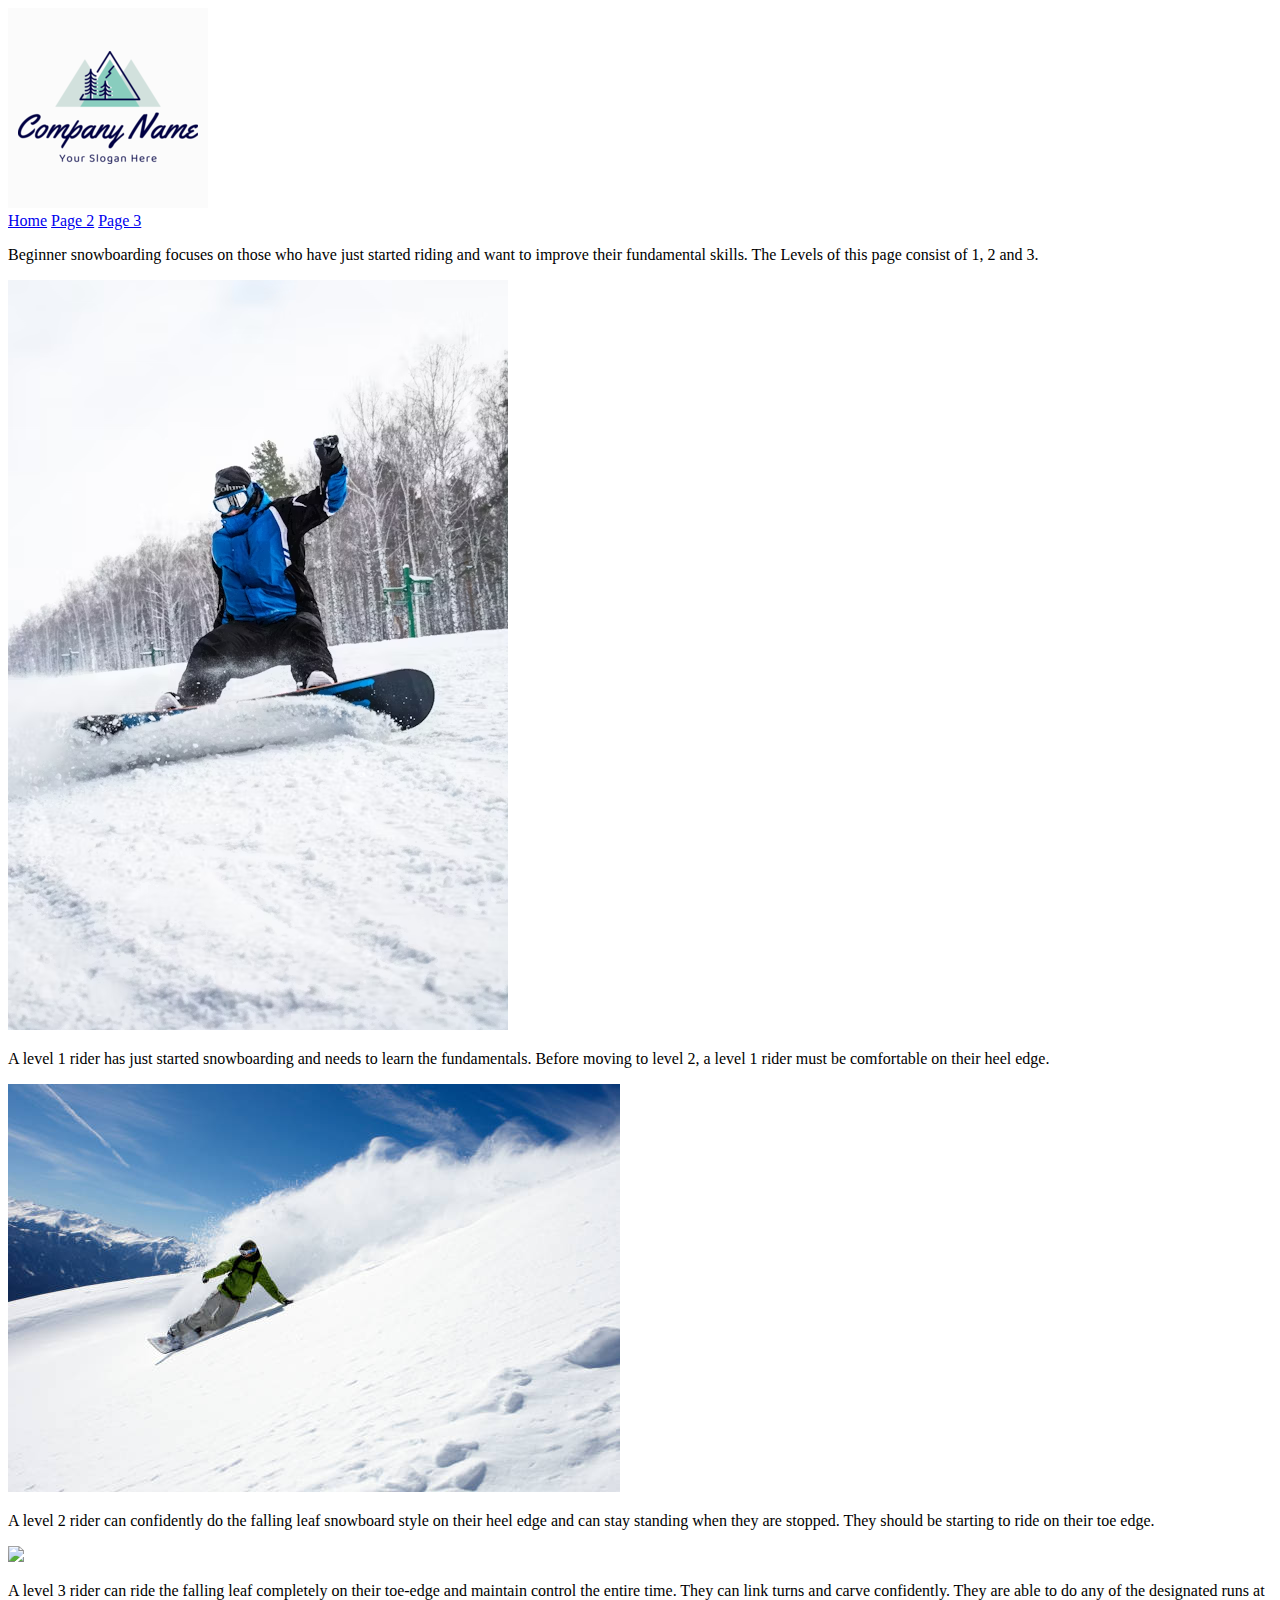
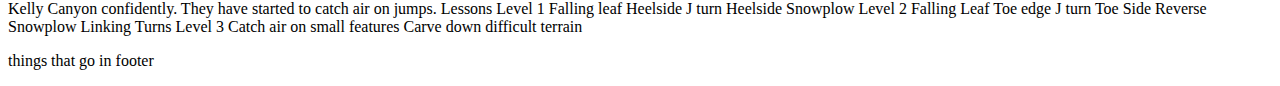
==== page2.html @ ab367d13 "subpages html" ====
<!DOCTYPE html>
<html lang="en">
<head>
    <meta charset="UTF-8">
    <meta name="viewport" content="width=device-width, initial-scale=1.0">
    <title>Page 2</title>
</head>
<body>

    <div id="container">
        <header>
            <img src="hammer site plan/hammer/images/ea0be90d3c2c41cda802e68cd6a4f88b-free.png" alt="logo">
            <nav>
                <a href="index.html">Home</a>
                <a href="page2.html">Page 2</a> 
                <a href="page3.html">Page 3</a>
        </nav>
    </header>
    
    <p>Beginner snowboarding focuses on those who have just started riding and want to improve their fundamental skills. The Levels of this page consist of 1, 2 and 3.</p>
    
    <div id="level1">
        <img src="hammer site plan/hammer/images/page1.avif">
        <p>A level 1 rider has just started snowboarding and needs to learn the fundamentals. Before moving to level 2, a level 1 rider must be comfortable on their heel edge.</p>
    </div>  

    <div id="level2">
        <img src="hammer site plan/hammer/images/page1toe.jpg">
        <p>A level 2 rider can confidently do the falling leaf snowboard style on their heel edge and can stay standing when they are stopped. They should be starting to ride on their toe edge.</p>  
    </div>

    <div id="level3">
        <img src="#">
        <p>A level 3 rider can ride the falling leaf completely on their toe-edge and maintain control the entire time. They can link turns and carve confidently. They are able to do any of the designated runs at Kelly Canyon confidently. They have started to catch air on jumps. Lessons Level 1 Falling leaf Heelside J turn Heelside Snowplow Level 2 Falling Leaf Toe edge J turn Toe Side Reverse Snowplow Linking Turns Level 3 Catch air on small features Carve down difficult terrain </p>
    </div>


        <footer>
            <p>things that go in footer</p>
        </footer>
    </div>

</body>
</html>
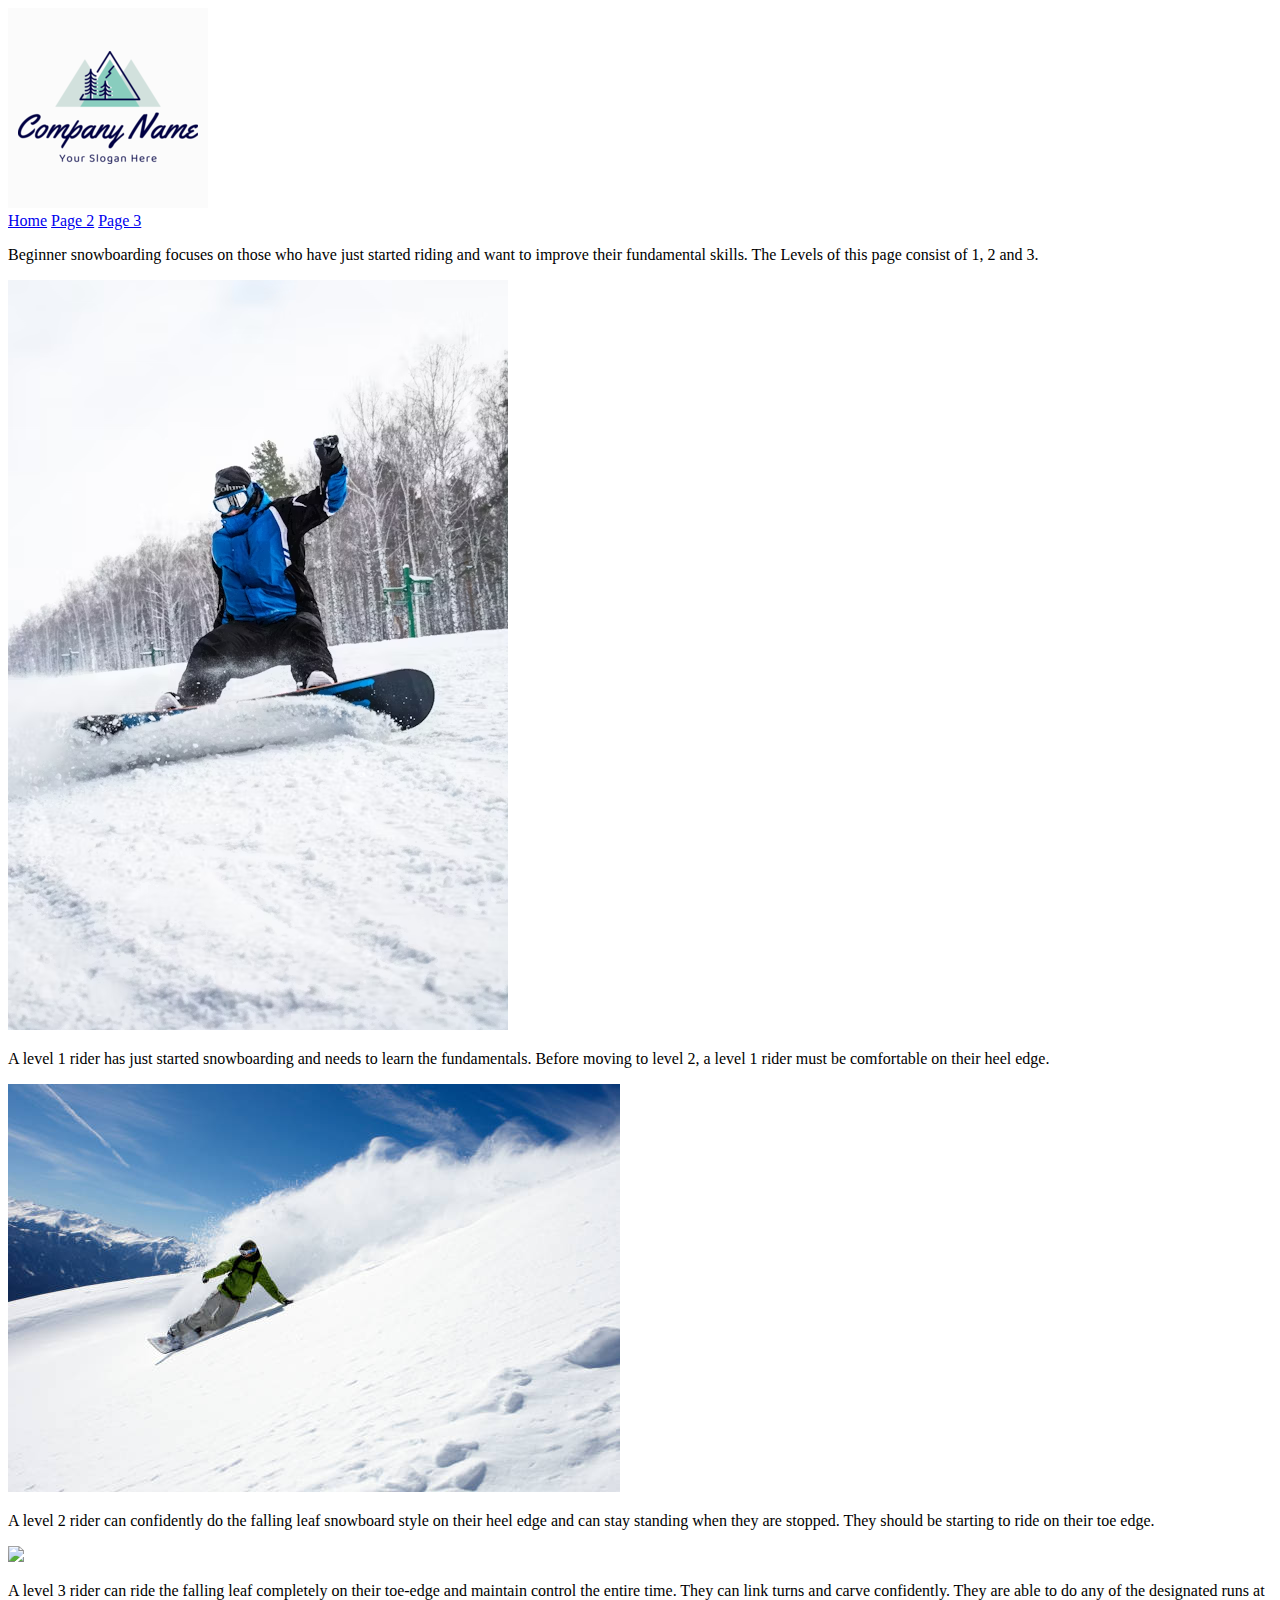
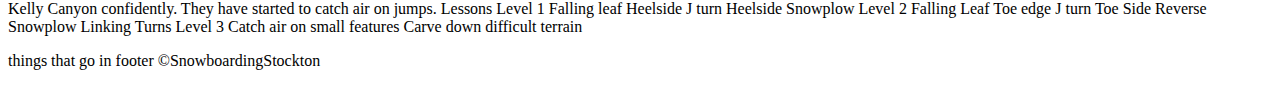
==== commit 3d52ab6b: "adding copyright" ====
--- a/page2.html
+++ b/page2.html
@@ -36,7 +36,7 @@
 
 
         <footer>
-            <p>things that go in footer</p>
+            <p>things that go in footer ©SnowboardingStockton</p>
         </footer>
     </div>
 
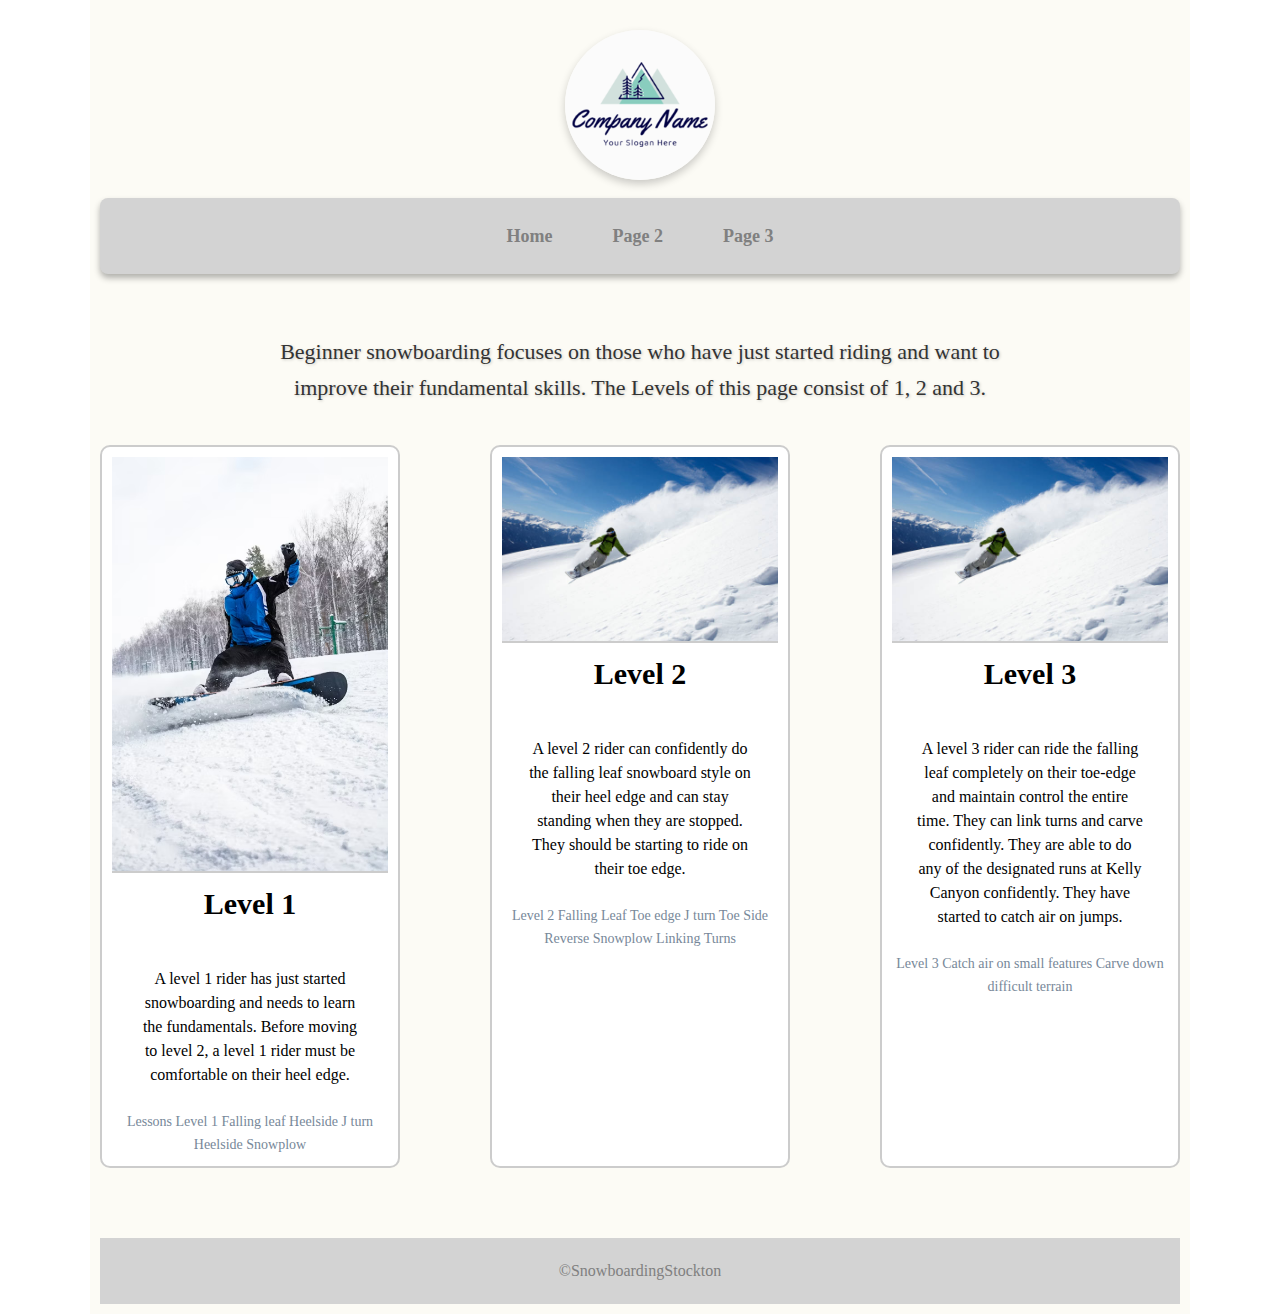
==== commit f646eba1: "Adding Subpage CSS" ====
--- a/page2.html
+++ b/page2.html
@@ -4,40 +4,48 @@
     <meta charset="UTF-8">
     <meta name="viewport" content="width=device-width, initial-scale=1.0">
     <title>Page 2</title>
+    <link type="text/css" rel="stylesheet" href="styles/page2.css">
 </head>
 <body>
 
     <div id="container">
         <header>
-            <img src="hammer site plan/hammer/images/ea0be90d3c2c41cda802e68cd6a4f88b-free.png" alt="logo">
+            <a id="logo_link" href="index.html">
+                <img id="logo" src="hammer site plan/hammer/images/ea0be90d3c2c41cda802e68cd6a4f88b-free.png" alt="logo">
+            </a>
             <nav>
                 <a href="index.html">Home</a>
                 <a href="page2.html">Page 2</a> 
                 <a href="page3.html">Page 3</a>
-        </nav>
-    </header>
+            </nav>
+        </header>
     
-    <p>Beginner snowboarding focuses on those who have just started riding and want to improve their fundamental skills. The Levels of this page consist of 1, 2 and 3.</p>
+        <p id="top_text">Beginner snowboarding focuses on those who have just started riding and want to improve their fundamental skills. The Levels of this page consist of 1, 2 and 3.</p>
     
-    <div id="level1">
-        <img src="hammer site plan/hammer/images/page1.avif">
-        <p>A level 1 rider has just started snowboarding and needs to learn the fundamentals. Before moving to level 2, a level 1 rider must be comfortable on their heel edge.</p>
-    </div>  
-
-    <div id="level2">
-        <img src="hammer site plan/hammer/images/page1toe.jpg">
-        <p>A level 2 rider can confidently do the falling leaf snowboard style on their heel edge and can stay standing when they are stopped. They should be starting to ride on their toe edge.</p>  
-    </div>
-
-    <div id="level3">
-        <img src="#">
-        <p>A level 3 rider can ride the falling leaf completely on their toe-edge and maintain control the entire time. They can link turns and carve confidently. They are able to do any of the designated runs at Kelly Canyon confidently. They have started to catch air on jumps. Lessons Level 1 Falling leaf Heelside J turn Heelside Snowplow Level 2 Falling Leaf Toe edge J turn Toe Side Reverse Snowplow Linking Turns Level 3 Catch air on small features Carve down difficult terrain </p>
-    </div>
+        <div class="levels">
+            <div class="level">
+                <img src="hammer site plan/hammer/images/page1.avif" alt="Picture 1">
+                <h2>Level 1</h2>
+                <p>A level 1 rider has just started snowboarding and needs to learn the fundamentals. Before moving to level 2, a level 1 rider must be comfortable on their heel edge.</p>
+                <h4>Lessons Level 1 Falling leaf Heelside J turn Heelside Snowplow</h4>
+            </div>
+            <div class="level">
+                <img src="hammer site plan/hammer/images/page1toe.jpg" alt="Picture 2">
+                <h2>Level 2</h2>
+                <p>A level 2 rider can confidently do the falling leaf snowboard style on their heel edge and can stay standing when they are stopped. They should be starting to ride on their toe edge.</p>
+                <h4>Level 2 Falling Leaf Toe edge J turn Toe Side Reverse Snowplow Linking Turns</h4>
+            </div>
+            <div class="level">
+                <img src="hammer site plan/hammer/images/page1toe.jpg" alt="Picture 3">
+                <h2>Level 3</h2>
+                <p>A level 3 rider can ride the falling leaf completely on their toe-edge and maintain control the entire time. They can link turns and carve confidently. They are able to do any of the designated runs at Kelly Canyon confidently. They have started to catch air on jumps.</p>
+                <h4>Level 3 Catch air on small features Carve down difficult terrain</h4>
+            </div>
 
 
-        <footer>
-            <p>things that go in footer ©SnowboardingStockton</p>
-        </footer>
+            <footer>
+                <p>©SnowboardingStockton</p>
+            </footer>
     </div>
 
 </body>
--- a/styles/page2.css
+++ b/styles/page2.css
@@ -0,0 +1,155 @@
+@import url('https://fonts.googleapis.com/css?family=IM+Fell+French+Canon+SC|Lato');
+
+* {
+    box-sizing: border-box;
+    margin: 0;
+    padding: 0;
+}
+
+body {
+    
+    line-height: 1.6;
+    min-height: 100vh; 
+    display: flex;
+    flex-direction: column;
+}
+
+
+#container {
+    max-width: 90%;
+    width: 1100px;
+    margin: 0 auto;
+    padding: 10px;
+    background-color: #fcfbf5;
+    flex: 1;
+}
+
+/* Header */
+header {
+    text-align: center;
+    padding: 20px 0;
+    font-family: georgia;
+}
+
+header img {
+    width: 150px; 
+    height: auto;
+    border-radius: 50%;
+    object-fit: cover;
+    box-shadow: 0 4px 8px rgba(0, 0, 0, 0.2);
+    margin-bottom: 10px;
+}
+
+#logo:hover {
+    transform: scale(1.05);
+    box-shadow: 0 6px 8px rgba(0, 0, 0, 0.2);
+}
+
+/* Nav styling */
+nav {
+    background: lightgrey;
+    padding: 12px 0;
+    border-radius: 8px;
+    box-shadow: 0 4px 6px rgba(0, 0, 0, 0.3);
+    display: flex;
+    justify-content: center;
+    gap: 20px;
+}
+
+nav a {
+    color: grey;
+    text-decoration: none;
+    font-size: 18px;
+    font-weight: bold;
+    padding: 12px 20px;
+    border-radius: 5px;
+    transition: background 0.3s, transform 0.2s;
+}
+
+nav a:hover {
+    background: rgb(155, 208, 226);
+    transform: scale(1.1);
+    color: navy;
+}
+
+/* Levels styling */
+.levels {
+    display: flex;
+    justify-content: space-between;
+    gap: 20px;
+    margin-top: 40px; 
+    flex-wrap: wrap; 
+}
+
+#top_text {
+    font-size: 22px;
+    font-family: 'Georgia', serif;
+    width: 70%; 
+    max-width: 800px;
+    text-align: center;
+    margin: 40px auto;
+    line-height: 1.6;
+    color: #333;
+    font-weight: normal;
+    text-shadow: 1px 1px 3px rgba(0, 0, 0, 0.2);
+}
+
+.level {
+    width: 300px; 
+    border: 2px solid #ccc;
+    border-radius: 10px;
+    overflow: hidden;
+    text-align: center;
+    background-color: #fff;
+    padding: 10px;
+    margin-bottom: 20px;
+}
+
+.level img {
+    width: 100%;
+    height: auto; 
+    object-fit: cover;
+    border-bottom: 2px solid #ccc;
+}
+
+.level p {
+    padding: 24px;
+    font-size: 16px;
+    font-weight: normal;
+    line-height: 1.5;
+    font-family: "times new roman";
+}
+
+.level h2 {
+    font-size: 30px;
+    margin-bottom: 15px;
+    font-family: georgia;
+    
+}
+
+.level h4 {
+    font-size: 14px;
+    font-weight: normal;
+    color: lightslategrey;
+    font-family: "times new roman";
+}
+
+/* Footer styling */
+footer {
+    display: flex;
+    align-items: center;
+    justify-content: center;
+    padding: 20px;
+    gap: 15px;
+    background-color: lightgray;
+    color: grey;
+    margin-top: 30px;
+    flex-shrink: 0;
+    width: 100%;
+    font-family: georgia;
+}
+
+footer p {
+    font-size: 16px;
+    text-align: center;
+}
